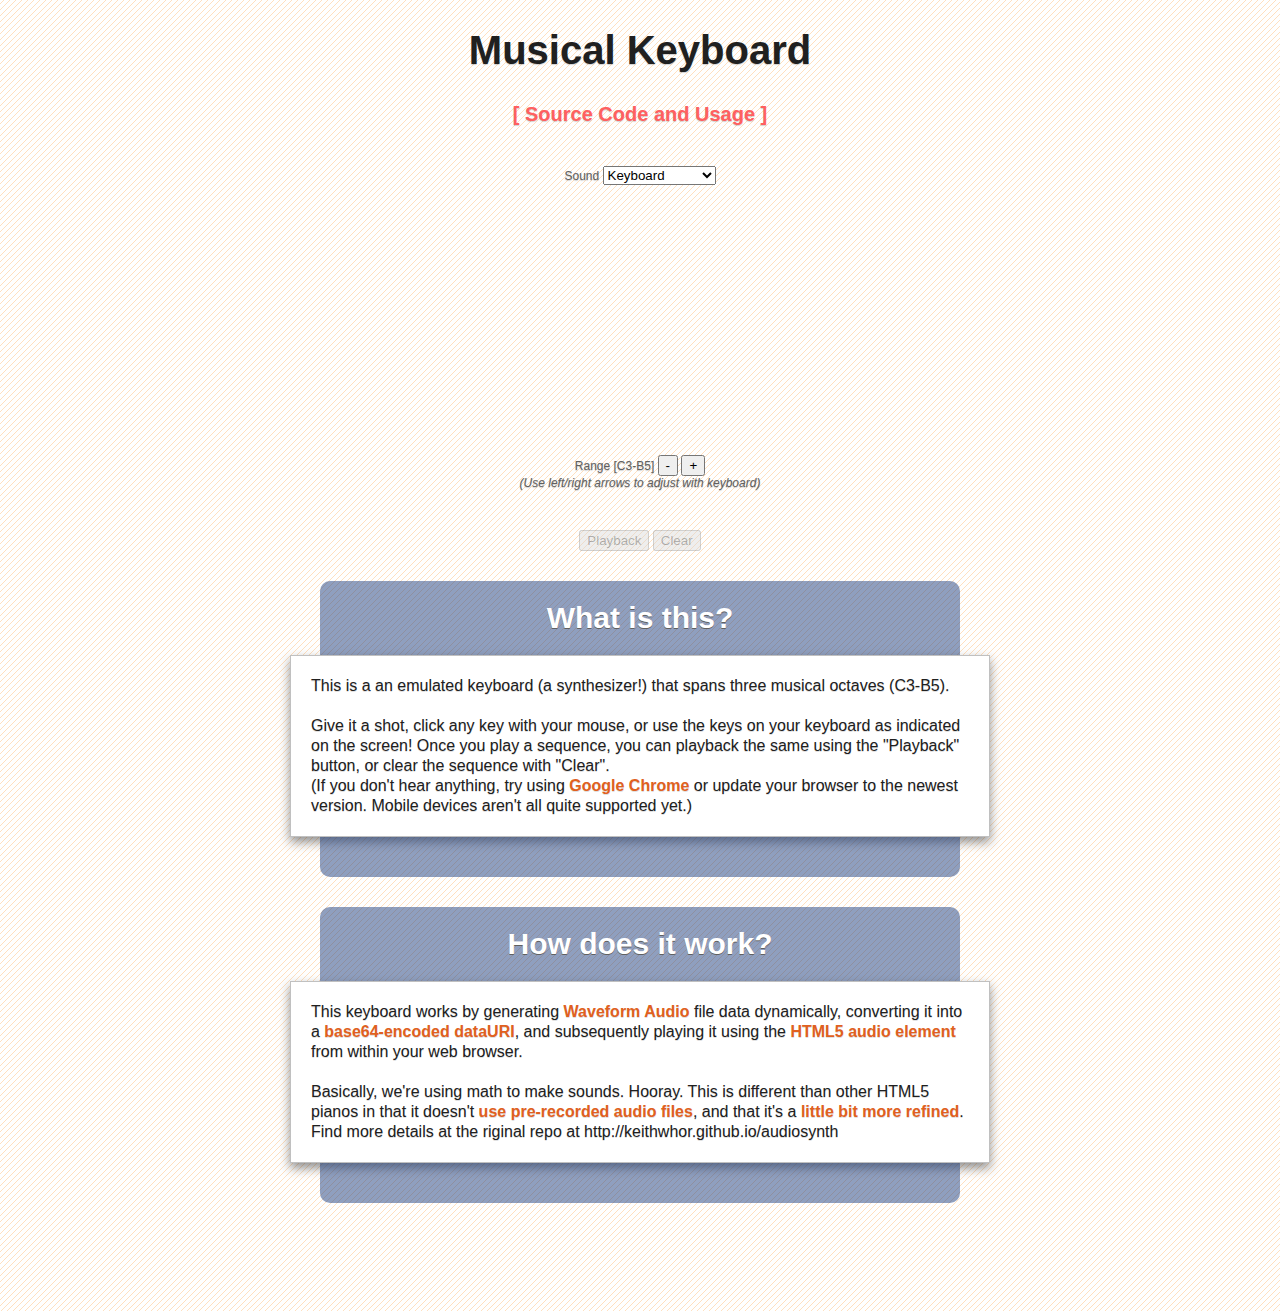
==== index.html @ e4cb8e98 "changes for io page" ====
<!DOCTYPE html>
<head>
<meta http-equiv="Content-Type" content="text/html; charset=UTF-8" />
<title>Musical Keyboard - JS Dynamic Audio Synth</title>
<style>

	body { font-family: Helvetica; color: rgb(32,32,32); padding: 10px;
		background:url('[data-uri]') repeat;
		 }

	b { font-weight: bold; }

	.key { position: absolute; font-family: Helvetica; font-weight: 100; font-size: 12px;
		border: 1px solid rgba(32,32,32,0.2);
		border-radius: 0px 0px 5px 5px;
		cursor:pointer;
		box-shadow: 0px 5px 1px rgba(32,32,32,0.2);
		-webkit-transition: margin 0.05s ease, background-color 0.05s ease, box-shadow 0.05s ease; }
	.key:hover { background-color: rgb(255,192,32); }

	.key .label { position: absolute; bottom: 5px; text-align: center; left: 0px; right: 0px; }

	.black { background-color: rgb(32,32,32); color: #ffffff; z-index: 1; text-shadow: 0px -1px 1px rgba(255,255,255,0.5); }

	.white { background-color: #ffffff; color: rgb(32,32,32); z-index: 0; text-shadow: 0px 1px 1px rgba(32,32,32,0.5); }

	.title { text-shadow: 0px 1px 1px rgba(32,32,32,0.2); font-size: 40px; font-weight: bold; font-family: Helvetica; padding: 10px; text-align: center; }

	.sub { color: rgb(96,96,96); font-size: 30px; padding: 10px; font-weight:100; margin:10px 0px; text-shadow: 0px 1px 1px rgba(32,32,32,0.2); text-align:center; }
	.sub a, .sub a:link, .sub a:visited, .sub a:active { font-weight:bold; color: rgb(128,160,255); text-decoration: none; }
	.sub a:hover { color: rgb(160,192,255); }

	.source a { color: rgb(255,96,96); }
	.source a:link, .source a:visited, .source a:active { color: rgb(255,96,96); }
	.source a:hover { color: rgb(255,128,128); }

	.small { font-size: 20px; }

	.keyboard-options { margin: 30px auto; width: auto; text-align: center; font-size: 12px; font-weight: 200; padding:10px; }

	.keyboard-holder { margin: 30px auto; height: 200px; position:relative; user-select:none; -webkit-user-select:none;-moz-user-select:none;-o-user-select:none; }

	.about { position: relative; max-width: 700px; margin: 30px auto; }
	.about .header { background-color:rgba(32,64,128,0.5); border-radius: 10px 10px 0px 0px; color:rgb(255,255,255); text-shadow:0px 1px 0px rgb(96,96,96);
		position: relative; max-width: 600px; margin: 0 auto;
		font-size: 30px; font-weight: bold; padding: 20px; text-align:center; }
	.about .contents { font-size: 16px; line-height: 20px; background-color: rgb(255,255,255); font-weight: 200; padding: 20px; text-align: left; position: relative;
		color: rgb(32,32,32); text-shadow: 0px 1px 0px rgb(224,224,224);
		box-shadow: 0px 5px 10px rgba(32,32,32,0.5); -webkit-box-shadow: 0px 5px 10px rgba(32,32,32,0.5); border: 1px solid rgb(192,192,192); }
	.about .footer { background-color:rgba(32,64,128,0.5); border-radius: 0px 0px 10px 10px; color:rgb(255,255,255);
		position: relative; max-width: 600px; margin: 0 auto; font-weight: bold; padding: 20px; }

	.about a, .about a:link, .about a:visited, .about a:active { font-weight:bold; color: rgb(224,96,32); text-decoration: none; }
	.about a:hover { color: rgb(224,128,64); }

	.code { border: 1px solid rgba(32,32,32,0.2); color: rgb(32,32,32); font-family: Courier New, Courier, monospace; font-size: 12px; white-space:pre; padding: 10px; margin: 10px; }

	.image { border: 1px solid rgba(32,32,32,0.2); color: rgb(32,32,32); font-family: Courier New, Courier, monospace; font-size: 12px; white-space:pre; padding: 10px; margin: 10px; text-align: center; }

	.notesPlayed{ font-size: 30px;}

</style>

<script src="audiosynth.js"></script>
<script src="audiosynth.view.js"></script>


<body>
<div class="title">Musical Keyboard</div>
<div class="sub">
<div class="small"><div class="source"><a href="https://github.com/rupsaijna/audiosynth">[ Source Code and Usage ]</a></div>
</div>
<div class="keyboard-options">
Sound
<select ID="sound">
	<option value="0" selected>Keyboard</option>
	<option value="1">Organ</option>
    <option value="2">Acoustic Guitar</option>
    <option value="3">EDM, bro!</option>
</select>
<div ID="keyboard" class="keyboard-holder"></div>
<div class="keyboard-options">
Range [C<span ID="OCTAVE_LOWER">3</span>-B<span ID="OCTAVE_UPPER">5</span>]
<input type="button" ID="-_OCTAVE" value="-" />
<input type="button" ID="+_OCTAVE" value="+" /><br />
<i>(Use left/right arrows to adjust with keyboard)</i>
</div>
<div id="notesPlayed" class="notesPlayed"></div><div id="notesPlayedhidden" style="display:none"></div> <button id='playback' disabled>Playback</button> <button id='clear' disabled>Clear</button>
<div class="about">
	<div class="header">What is this?</div>
    <div class="contents">
    This is a an emulated keyboard (a synthesizer!) that spans three musical octaves (C3-B5).<br /><br />
    Give it a shot, click any key with your mouse, or use the keys on your keyboard as indicated on the screen! Once you play a sequence, you can playback the same using the "Playback" button, or clear the sequence with "Clear".<Br>
    (If you don't hear anything, try using <a href="http://google.com/chrome">Google Chrome</a> or update your browser to the newest version. Mobile devices aren't all quite supported yet.)
    </div>
    <div class="footer"></div>
</div>
<div class="about">
	<div class="header">How does it work?</div>
    <div class="contents">
    This keyboard works by generating <a href="http://en.wikipedia.org/wiki/.WAV_file">Waveform Audio</a> file data dynamically, converting it into a <a href="http://en.wikipedia.org/wiki/Data_URI_scheme">base64-encoded dataURI</a>, and subsequently playing it using the <a href="http://www.w3.org/wiki/HTML/Elements/audio">HTML5 audio element</a> from within your web browser.<br /><br />
    Basically, we're using math to make sounds. Hooray. This is different than other HTML5 pianos in that it doesn't <a href="http://html5piano.com/">use pre-recorded audio files</a>, and that it's a <a href="http://mrcoles.com/piano/">little bit more refined</a>.
    Find more details at the riginal repo at http://keithwhor.github.io/audiosynth
    </div>
    <div class="footer"></div>
</div>

<script type="text/javascript">

var a = new AudioSynthView();
a.draw();

</script>

</body>
</html>
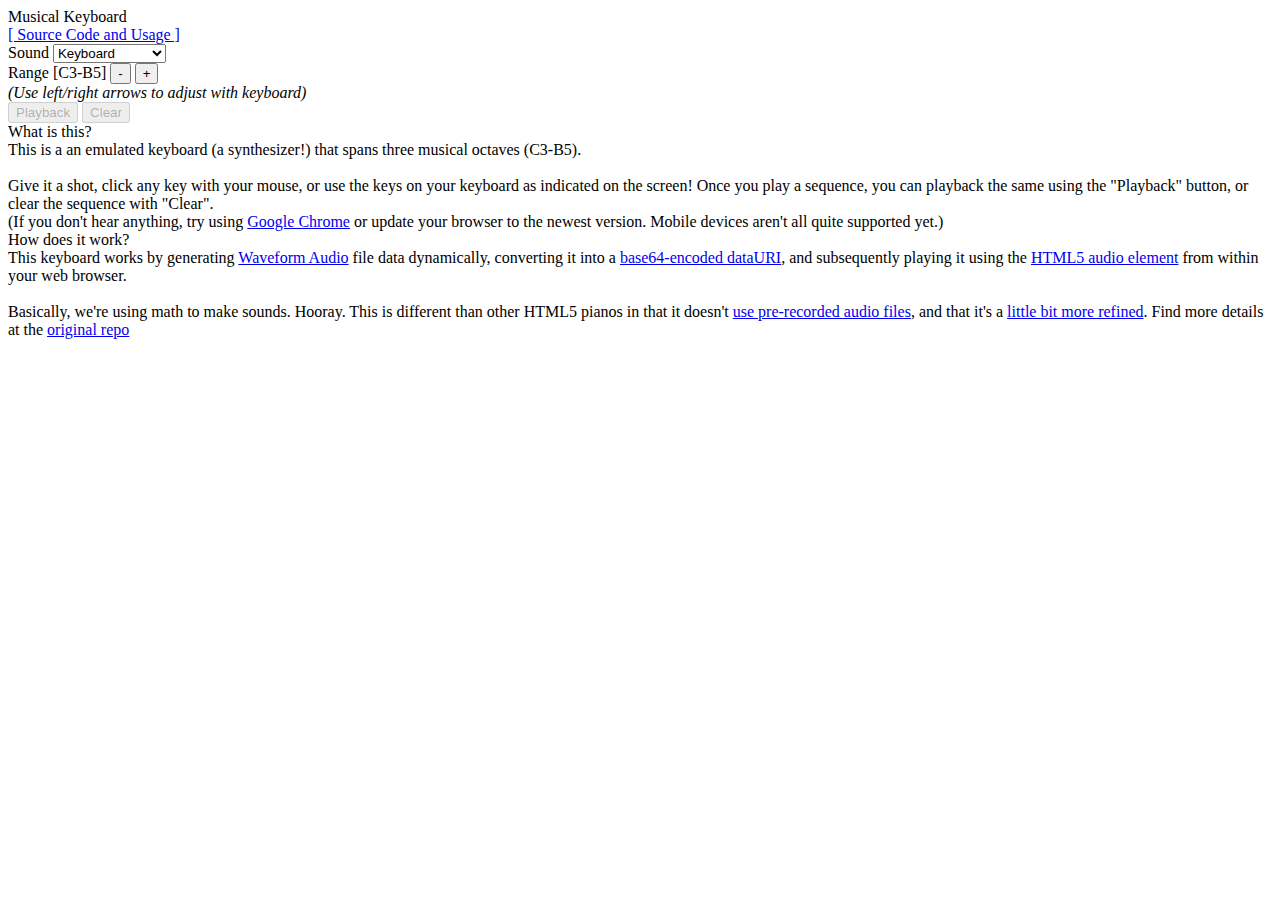
==== commit 9388ce3d: "changes for io page" ====
--- a/index.html
+++ b/index.html
@@ -1,65 +1,9 @@
 <!DOCTYPE html>
 <head>
 <meta http-equiv="Content-Type" content="text/html; charset=UTF-8" />
-<title>Musical Keyboard - JS Dynamic Audio Synth</title>
-<style>
 
-	body { font-family: Helvetica; color: rgb(32,32,32); padding: 10px;
-		background:url('[data-uri]') repeat;
-		 }
-
-	b { font-weight: bold; }
-
-	.key { position: absolute; font-family: Helvetica; font-weight: 100; font-size: 12px;
-		border: 1px solid rgba(32,32,32,0.2);
-		border-radius: 0px 0px 5px 5px;
-		cursor:pointer;
-		box-shadow: 0px 5px 1px rgba(32,32,32,0.2);
-		-webkit-transition: margin 0.05s ease, background-color 0.05s ease, box-shadow 0.05s ease; }
-	.key:hover { background-color: rgb(255,192,32); }
-
-	.key .label { position: absolute; bottom: 5px; text-align: center; left: 0px; right: 0px; }
-
-	.black { background-color: rgb(32,32,32); color: #ffffff; z-index: 1; text-shadow: 0px -1px 1px rgba(255,255,255,0.5); }
-
-	.white { background-color: #ffffff; color: rgb(32,32,32); z-index: 0; text-shadow: 0px 1px 1px rgba(32,32,32,0.5); }
-
-	.title { text-shadow: 0px 1px 1px rgba(32,32,32,0.2); font-size: 40px; font-weight: bold; font-family: Helvetica; padding: 10px; text-align: center; }
-
-	.sub { color: rgb(96,96,96); font-size: 30px; padding: 10px; font-weight:100; margin:10px 0px; text-shadow: 0px 1px 1px rgba(32,32,32,0.2); text-align:center; }
-	.sub a, .sub a:link, .sub a:visited, .sub a:active { font-weight:bold; color: rgb(128,160,255); text-decoration: none; }
-	.sub a:hover { color: rgb(160,192,255); }
-
-	.source a { color: rgb(255,96,96); }
-	.source a:link, .source a:visited, .source a:active { color: rgb(255,96,96); }
-	.source a:hover { color: rgb(255,128,128); }
-
-	.small { font-size: 20px; }
-
-	.keyboard-options { margin: 30px auto; width: auto; text-align: center; font-size: 12px; font-weight: 200; padding:10px; }
-
-	.keyboard-holder { margin: 30px auto; height: 200px; position:relative; user-select:none; -webkit-user-select:none;-moz-user-select:none;-o-user-select:none; }
-
-	.about { position: relative; max-width: 700px; margin: 30px auto; }
-	.about .header { background-color:rgba(32,64,128,0.5); border-radius: 10px 10px 0px 0px; color:rgb(255,255,255); text-shadow:0px 1px 0px rgb(96,96,96);
-		position: relative; max-width: 600px; margin: 0 auto;
-		font-size: 30px; font-weight: bold; padding: 20px; text-align:center; }
-	.about .contents { font-size: 16px; line-height: 20px; background-color: rgb(255,255,255); font-weight: 200; padding: 20px; text-align: left; position: relative;
-		color: rgb(32,32,32); text-shadow: 0px 1px 0px rgb(224,224,224);
-		box-shadow: 0px 5px 10px rgba(32,32,32,0.5); -webkit-box-shadow: 0px 5px 10px rgba(32,32,32,0.5); border: 1px solid rgb(192,192,192); }
-	.about .footer { background-color:rgba(32,64,128,0.5); border-radius: 0px 0px 10px 10px; color:rgb(255,255,255);
-		position: relative; max-width: 600px; margin: 0 auto; font-weight: bold; padding: 20px; }
-
-	.about a, .about a:link, .about a:visited, .about a:active { font-weight:bold; color: rgb(224,96,32); text-decoration: none; }
-	.about a:hover { color: rgb(224,128,64); }
-
-	.code { border: 1px solid rgba(32,32,32,0.2); color: rgb(32,32,32); font-family: Courier New, Courier, monospace; font-size: 12px; white-space:pre; padding: 10px; margin: 10px; }
-
-	.image { border: 1px solid rgba(32,32,32,0.2); color: rgb(32,32,32); font-family: Courier New, Courier, monospace; font-size: 12px; white-space:pre; padding: 10px; margin: 10px; text-align: center; }
-
-	.notesPlayed{ font-size: 30px;}
-
-</style>
+<title>Musical Keyboard </title>
+<link rel="stylesheet" href="style.css">
 
 <script src="audiosynth.js"></script>
 <script src="audiosynth.view.js"></script>
@@ -100,7 +44,7 @@
     <div class="contents">
     This keyboard works by generating <a href="http://en.wikipedia.org/wiki/.WAV_file">Waveform Audio</a> file data dynamically, converting it into a <a href="http://en.wikipedia.org/wiki/Data_URI_scheme">base64-encoded dataURI</a>, and subsequently playing it using the <a href="http://www.w3.org/wiki/HTML/Elements/audio">HTML5 audio element</a> from within your web browser.<br /><br />
     Basically, we're using math to make sounds. Hooray. This is different than other HTML5 pianos in that it doesn't <a href="http://html5piano.com/">use pre-recorded audio files</a>, and that it's a <a href="http://mrcoles.com/piano/">little bit more refined</a>.
-    Find more details at the riginal repo at http://keithwhor.github.io/audiosynth
+    Find more details at the <a href="http://keithwhor.github.io/audiosynth">original repo </a>
     </div>
     <div class="footer"></div>
 </div>
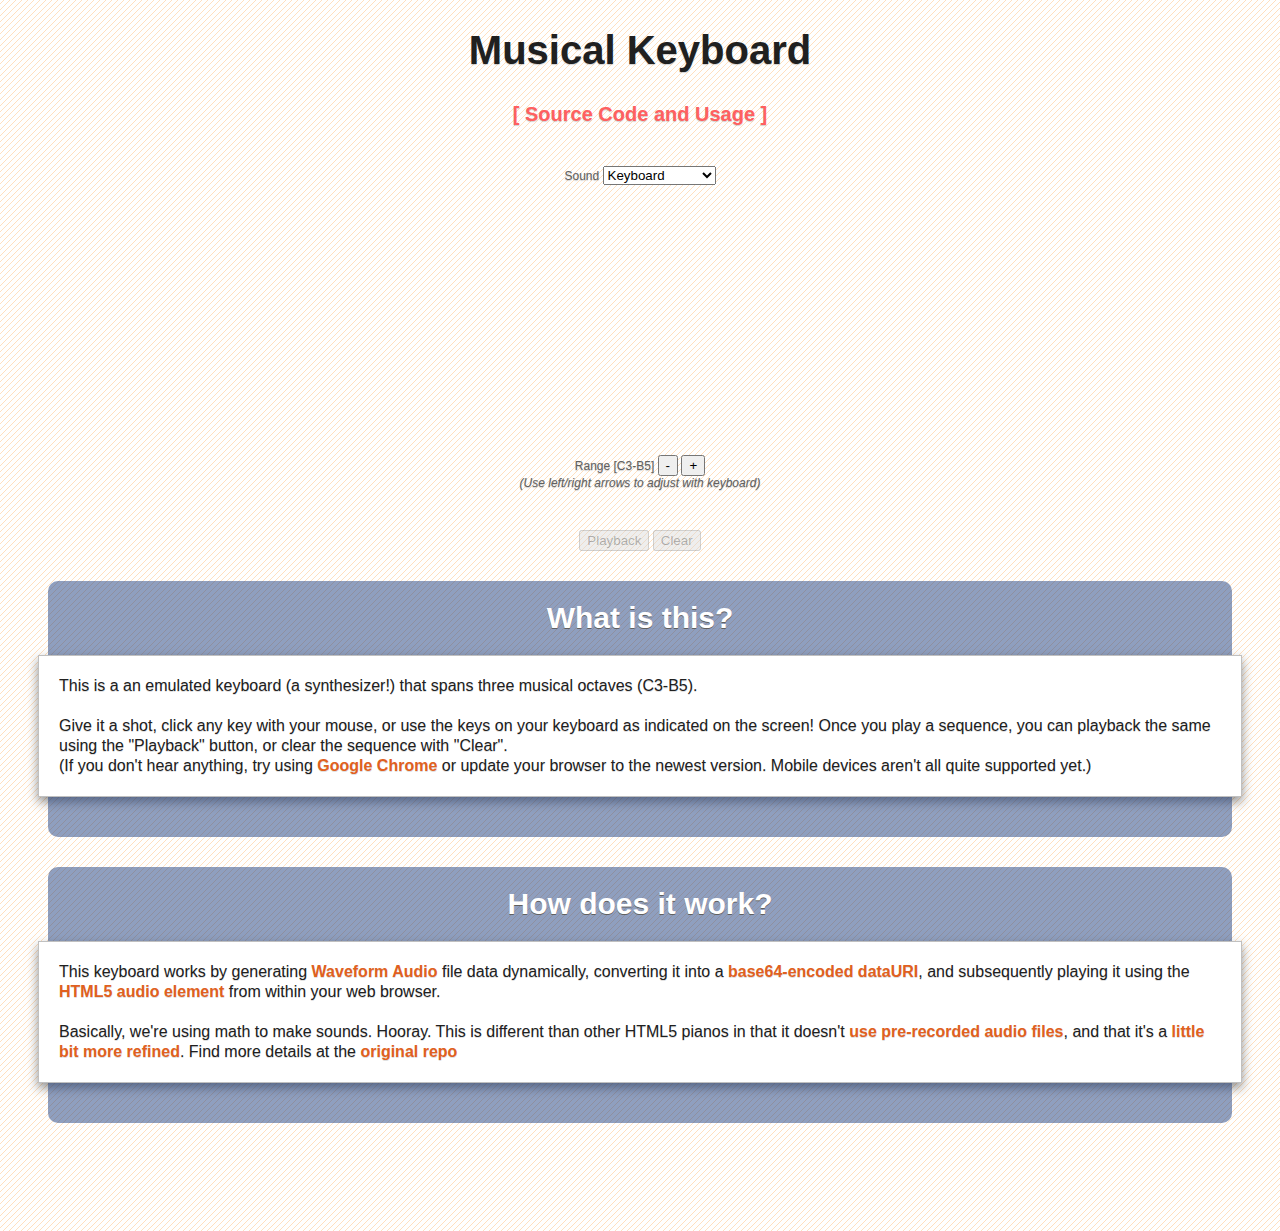
==== commit ab6ec090: "changes for io page" ====
--- a/index.html
+++ b/index.html
@@ -3,7 +3,7 @@
 <meta http-equiv="Content-Type" content="text/html; charset=UTF-8" />
 
 <title>Musical Keyboard </title>
-<link rel="stylesheet" href="style.css">
+<link rel="stylesheet" href="styles.css">
 
 <script src="audiosynth.js"></script>
 <script src="audiosynth.view.js"></script>
--- a/styles.css
+++ b/styles.css
@@ -0,0 +1,54 @@
+	body { font-family: Helvetica; color: rgb(32,32,32); padding: 10px;
+		background:url('[data-uri]') repeat;
+		 }
+
+	b { font-weight: bold; }
+
+	.key { position: absolute; font-family: Helvetica; font-weight: 100; font-size: 12px;
+		border: 1px solid rgba(32,32,32,0.2);
+		border-radius: 0px 0px 5px 5px;
+		cursor:pointer;
+		box-shadow: 0px 5px 1px rgba(32,32,32,0.2);
+		-webkit-transition: margin 0.05s ease, background-color 0.05s ease, box-shadow 0.05s ease; }
+	.key:hover { background-color: rgb(255,192,32); }
+
+	.key .label { position: absolute; bottom: 5px; text-align: center; left: 0px; right: 0px; }
+
+	.black { background-color: rgb(32,32,32); color: #ffffff; z-index: 1; text-shadow: 0px -1px 1px rgba(255,255,255,0.5); }
+
+	.white { background-color: #ffffff; color: rgb(32,32,32); z-index: 0; text-shadow: 0px 1px 1px rgba(32,32,32,0.5); }
+
+	.title { text-shadow: 0px 1px 1px rgba(32,32,32,0.2); font-size: 40px; font-weight: bold; font-family: Helvetica; padding: 10px; text-align: center; }
+
+	.sub { color: rgb(96,96,96); font-size: 30px; padding: 10px; font-weight:100; margin:10px 0px; text-shadow: 0px 1px 1px rgba(32,32,32,0.2); text-align:center; }
+	.sub a, .sub a:link, .sub a:visited, .sub a:active { font-weight:bold; color: rgb(128,160,255); text-decoration: none; }
+	.sub a:hover { color: rgb(160,192,255); }
+
+	.source a { color: rgb(255,96,96); }
+	.source a:link, .source a:visited, .source a:active { color: rgb(255,96,96); }
+	.source a:hover { color: rgb(255,128,128); }
+
+	.small { font-size: 20px; }
+
+	.keyboard-options { margin: 30px auto; width: auto; text-align: center; font-size: 12px; font-weight: 200; padding:10px; }
+
+	.keyboard-holder { margin: 30px auto; height: 200px; position:relative; user-select:none; -webkit-user-select:none;-moz-user-select:none;-o-user-select:none; }
+
+	.about { position: relative; max-width: 100%; margin: 30px auto; }
+	.about .header { background-color:rgba(32,64,128,0.5); border-radius: 10px 10px 0px 0px; color:rgb(255,255,255); text-shadow:0px 1px 0px rgb(96,96,96);
+		position: relative; max-width: 95%; margin: 0 auto;
+		font-size: 30px; font-weight: bold; padding: 20px; text-align:center; }
+	.about .contents { font-size: 16px; line-height: 20px; background-color: rgb(255,255,255); font-weight: 200; padding: 20px; text-align: left; position: relative;
+		color: rgb(32,32,32); text-shadow: 0px 1px 0px rgb(224,224,224);
+		box-shadow: 0px 5px 10px rgba(32,32,32,0.5); -webkit-box-shadow: 0px 5px 10px rgba(32,32,32,0.5); border: 1px solid rgb(192,192,192); }
+	.about .footer { background-color:rgba(32,64,128,0.5); border-radius: 0px 0px 10px 10px; color:rgb(255,255,255);
+		position: relative; max-width: 95%; margin: 0 auto; font-weight: bold; padding: 20px; }
+
+	.about a, .about a:link, .about a:visited, .about a:active { font-weight:bold; color: rgb(224,96,32); text-decoration: none; }
+	.about a:hover { color: rgb(224,128,64); }
+
+	.code { border: 1px solid rgba(32,32,32,0.2); color: rgb(32,32,32); font-family: Courier New, Courier, monospace; font-size: 12px; white-space:pre; padding: 10px; margin: 10px; }
+
+	.image { border: 1px solid rgba(32,32,32,0.2); color: rgb(32,32,32); font-family: Courier New, Courier, monospace; font-size: 12px; white-space:pre; padding: 10px; margin: 10px; text-align: center; }
+
+	.notesPlayed{ font-size: 30px;}
